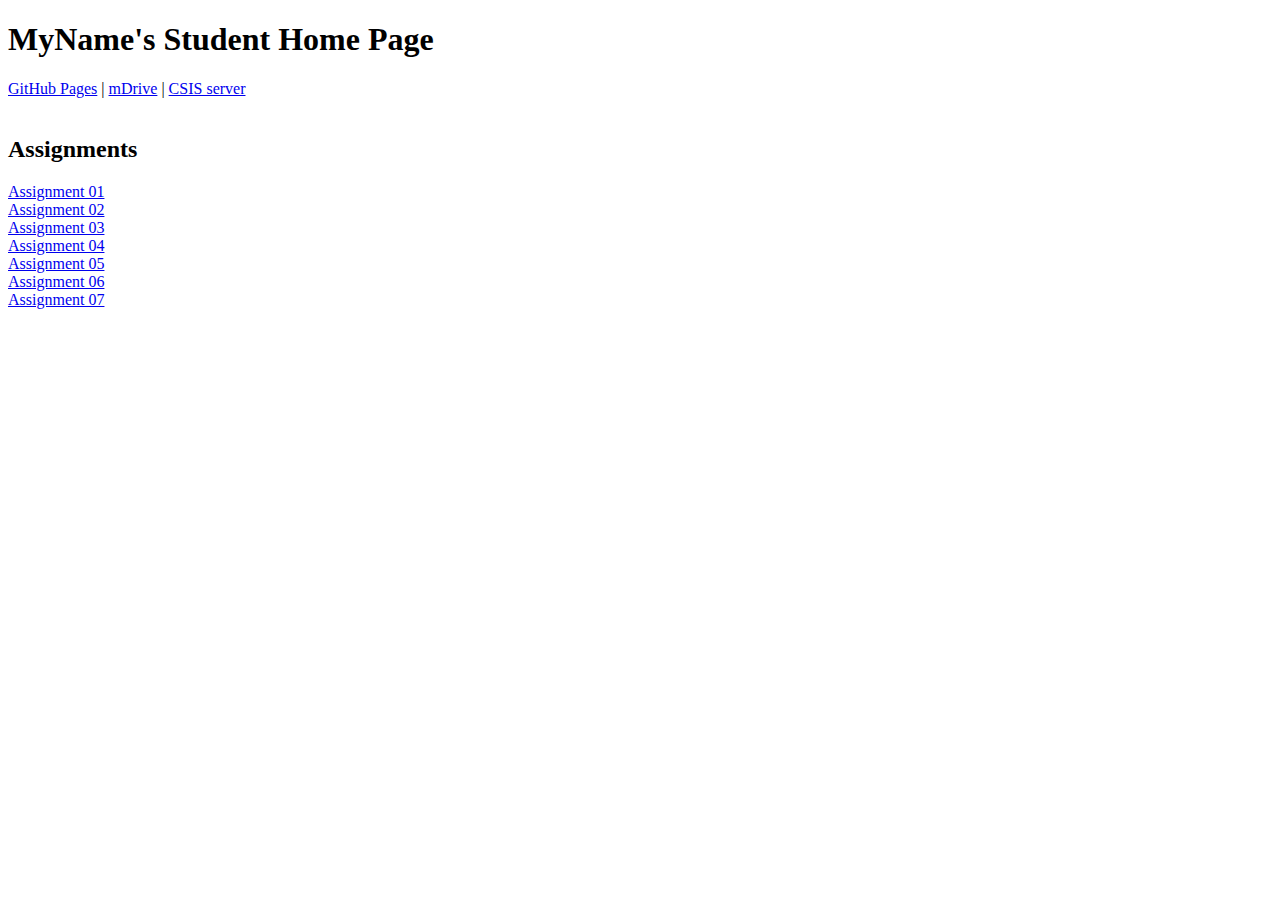
==== index.html @ e32f9079 "Create index.html" ====
<!DOCTYPE html>
<html lang="en">
<head>
<title>Page Title</title>
</head>
<body>

<h1>MyName's Student Home Page</h1>
<a href="https://regie09.github.io/">GitHub Pages</a> | 
<a href="http://webp.svsu.edu/~resujide/">mDrive</a> | 
<a href="https://csis.svsu.edu/~resujide/">CSIS server</a> 
<br />
<br />
<h2>Assignments</h2>
<a href="assignment01.html">Assignment 01</a><br />
<a href="#">Assignment 02</a><br />
<a href="#">Assignment 03</a><br />
<a href="#">Assignment 04</a><br />
<a href="#">Assignment 05</a><br />
<a href="#">Assignment 06</a><br />
<a href="#">Assignment 07</a><br />
  
  
</body>
</html>
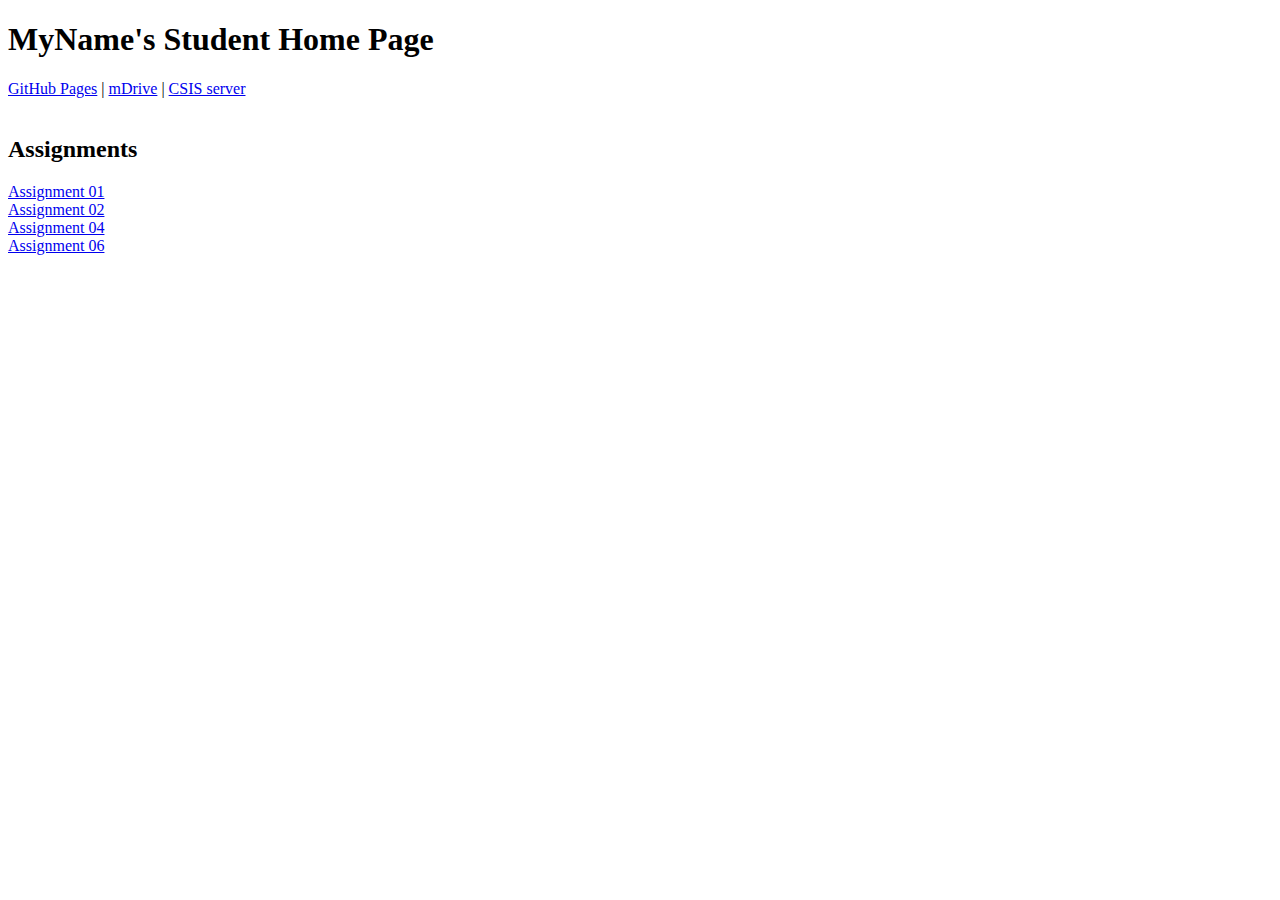
==== commit a637d384: "Update index.html" ====
--- a/index.html
+++ b/index.html
@@ -6,19 +6,19 @@
 <body>
 
 <h1>MyName's Student Home Page</h1>
-<a href="https://regie09.github.io/">GitHub Pages</a> | 
+<a href="https://regie09.github.io/regie092/">GitHub Pages</a> | 
 <a href="http://webp.svsu.edu/~resujide/">mDrive</a> | 
 <a href="https://csis.svsu.edu/~resujide/">CSIS server</a> 
 <br />
 <br />
 <h2>Assignments</h2>
 <a href="assignment01.html">Assignment 01</a><br />
-<a href="#">Assignment 02</a><br />
-<a href="#">Assignment 03</a><br />
-<a href="#">Assignment 04</a><br />
-<a href="#">Assignment 05</a><br />
-<a href="#">Assignment 06</a><br />
-<a href="#">Assignment 07</a><br />
+<a href="assignment02.html">Assignment 02</a><br />
+<a href="assignment03.html>Assignment 03</a><br />
+<a href="assignment04.html>Assignment 04</a><br />
+<a href="assignment05.html>Assignment 05</a><br />
+<a href="assignment06.html>Assignment 06</a><br />
+<a href="assignment07.html>Assignment 07</a><br />
   
   
 </body>
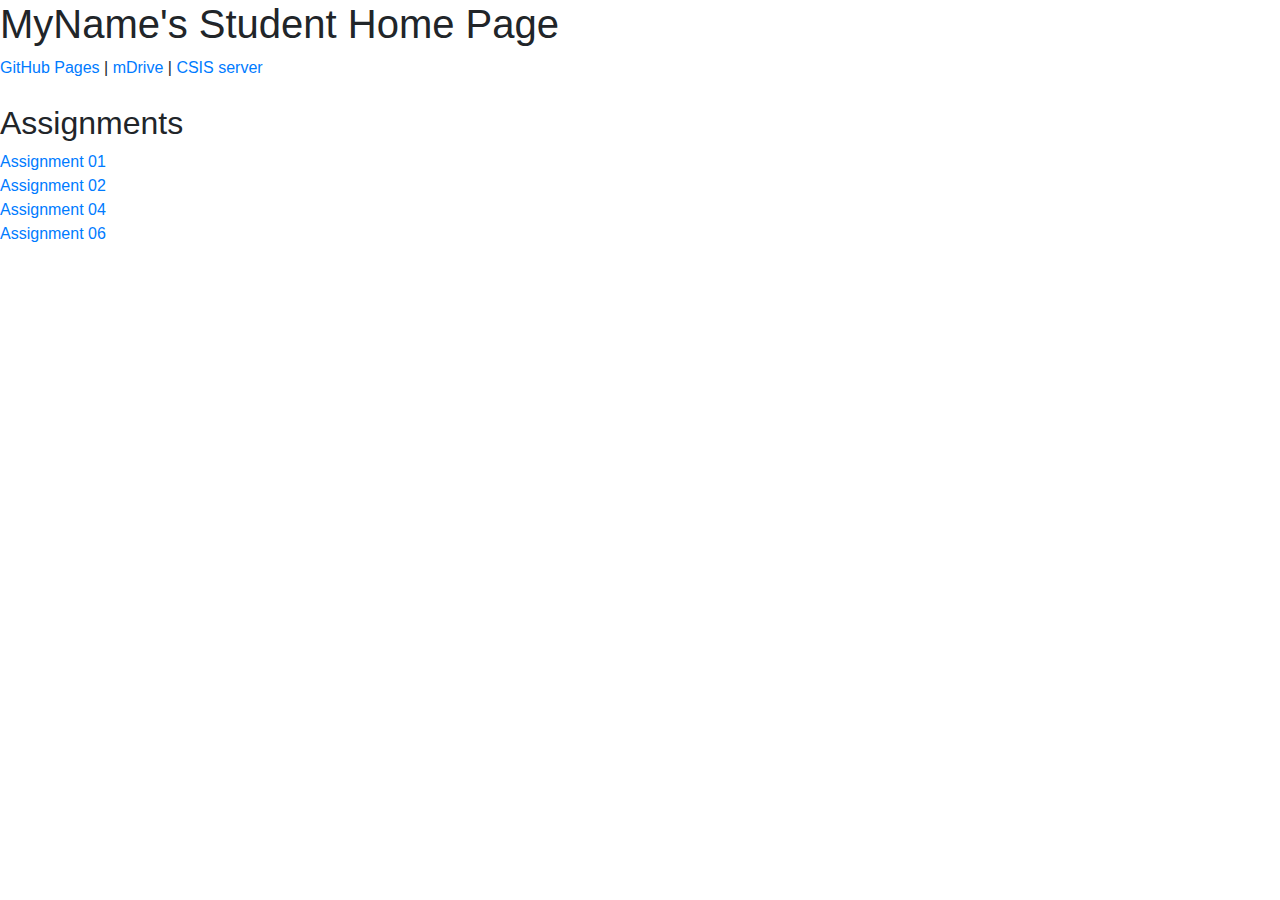
==== commit f8a1cff8: "Update index.html" ====
--- a/index.html
+++ b/index.html
@@ -1,6 +1,8 @@
 <!DOCTYPE html>
 <html lang="en">
 <head>
+  <!-- Latest compiled and minified CSS -->
+<link rel="stylesheet" href="https://maxcdn.bootstrapcdn.com/bootstrap/4.5.2/css/bootstrap.min.css">
 <title>Page Title</title>
 </head>
 <body>
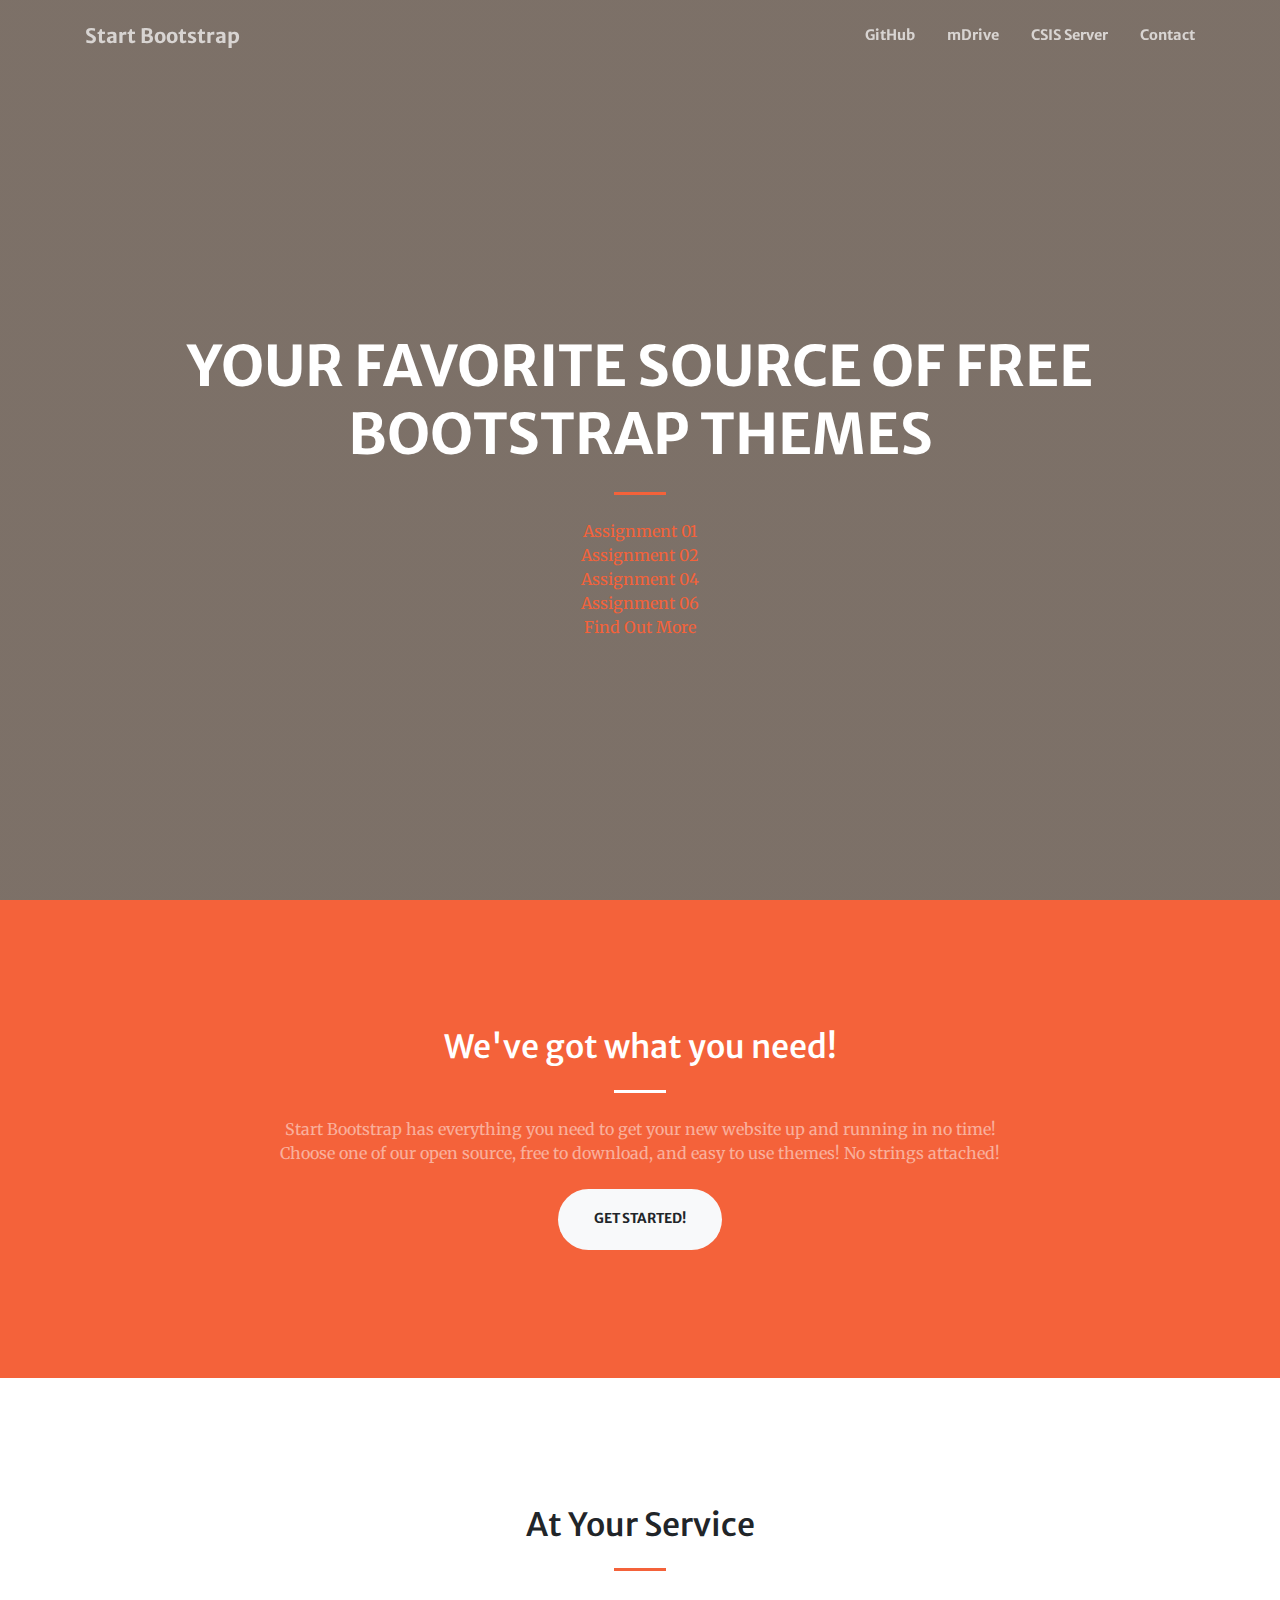
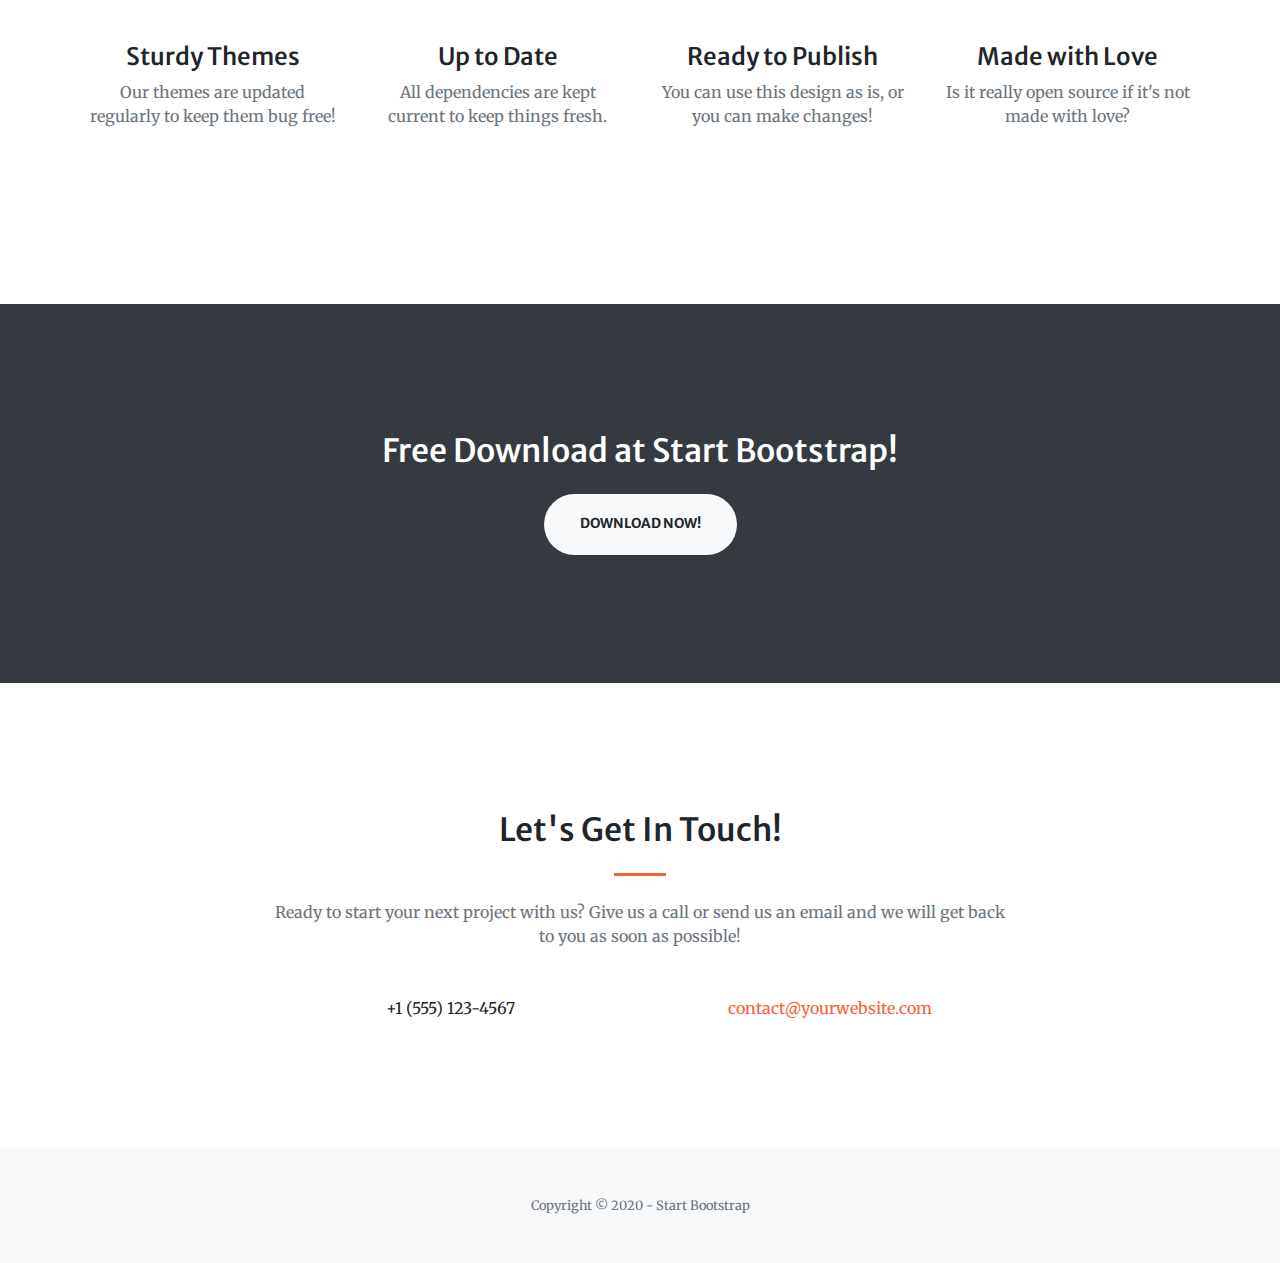
==== commit abdcb324: "Update index.html" ====
--- a/index.html
+++ b/index.html
@@ -1,27 +1,212 @@
 <!DOCTYPE html>
 <html lang="en">
-<head>
-  <!-- Latest compiled and minified CSS -->
-<link rel="stylesheet" href="https://maxcdn.bootstrapcdn.com/bootstrap/4.5.2/css/bootstrap.min.css">
-<title>Page Title</title>
-</head>
-<body>
-
-<h1>MyName's Student Home Page</h1>
-<a href="https://regie09.github.io/regie092/">GitHub Pages</a> | 
-<a href="http://webp.svsu.edu/~resujide/">mDrive</a> | 
-<a href="https://csis.svsu.edu/~resujide/">CSIS server</a> 
-<br />
-<br />
-<h2>Assignments</h2>
-<a href="assignment01.html">Assignment 01</a><br />
-<a href="assignment02.html">Assignment 02</a><br />
-<a href="assignment03.html>Assignment 03</a><br />
-<a href="assignment04.html>Assignment 04</a><br />
-<a href="assignment05.html>Assignment 05</a><br />
-<a href="assignment06.html>Assignment 06</a><br />
-<a href="assignment07.html>Assignment 07</a><br />
-  
-  
-</body>
+    <head>
+        <meta charset="utf-8" />
+        <meta name="viewport" content="width=device-width, initial-scale=1, shrink-to-fit=no" />
+        <meta name="description" content="" />
+        <meta name="author" content="" />
+        <title>Creative - Start Bootstrap Theme</title>
+        <!-- Favicon-->
+        <link rel="icon" type="image/x-icon" href="assets/img/favicon.ico" />
+        <!-- Font Awesome icons (free version)-->
+        <script src="https://use.fontawesome.com/releases/v5.13.0/js/all.js" crossorigin="anonymous"></script>
+        <!-- Google fonts-->
+        <link href="https://fonts.googleapis.com/css?family=Merriweather+Sans:400,700" rel="stylesheet" />
+        <link href="https://fonts.googleapis.com/css?family=Merriweather:400,300,300italic,400italic,700,700italic" rel="stylesheet" type="text/css" />
+        <!-- Third party plugin CSS-->
+        <link href="https://cdnjs.cloudflare.com/ajax/libs/magnific-popup.js/1.1.0/magnific-popup.min.css" rel="stylesheet" />
+        <!-- Core theme CSS (includes Bootstrap)-->
+        <link href="css/styles.css" rel="stylesheet" />
+    </head>
+    <body id="page-top">
+        <!-- Navigation-->
+        <nav class="navbar navbar-expand-lg navbar-light fixed-top py-3" id="mainNav">
+            <div class="container">
+                <a class="navbar-brand js-scroll-trigger" href="#page-top">Start Bootstrap</a>
+                <button class="navbar-toggler navbar-toggler-right" type="button" data-toggle="collapse" data-target="#navbarResponsive" aria-controls="navbarResponsive" aria-expanded="false" aria-label="Toggle navigation"><span class="navbar-toggler-icon"></span></button>
+                <div class="collapse navbar-collapse" id="navbarResponsive">
+                    <ul class="navbar-nav ml-auto my-2 my-lg-0">
+                        <li class="nav-item"><a class="nav-link js-scroll-trigger" href="https://regie09.github.io/regie092/">GitHub</a></li>
+                        <li class="nav-item"><a class="nav-link js-scroll-trigger" href="http://webp.svsu.edu/~resujide/">mDrive</a></li>
+                        <li class="nav-item"><a class="nav-link js-scroll-trigger" href="https://csis.svsu.edu/~resujide/">CSIS Server</a></li>
+                        <li class="nav-item"><a class="nav-link js-scroll-trigger" href="#contact">Contact</a></li>
+                    </ul>
+                </div>
+            </div>
+        </nav>
+        <!-- Masthead-->
+        <header class="masthead">
+            <div class="container h-100">
+                <div class="row h-100 align-items-center justify-content-center text-center">
+                    <div class="col-lg-10 align-self-end">
+                        <h1 class="text-uppercase text-white font-weight-bold">Your Favorite Source of Free Bootstrap Themes</h1>
+                        <hr class="divider my-4" />
+                    </div>
+                    <div class="col-lg-8 align-self-baseline">
+                        <a href="assignment01.html">Assignment 01</a><br />
+                        <a href="assignment02.html">Assignment 02</a><br />
+                        <a href="assignment03.html>Assignment 03</a><br />
+                        <a href="assignment04.html>Assignment 04</a><br />
+                        <a href="assignment05.html>Assignment 05</a><br />
+                        <a href="assignment06.html>Assignment 06</a><br />
+                        <a href="assignment07.html>Assignment 07</a><br />
+                        <a class="btn btn-primary btn-xl js-scroll-trigger" href="#about">Find Out More</a>
+                    </div>
+                </div>
+            </div>
+        </header>
+        <!-- About-->
+        <section class="page-section bg-primary" id="about">
+            <div class="container">
+                <div class="row justify-content-center">
+                    <div class="col-lg-8 text-center">
+                        <h2 class="text-white mt-0">We've got what you need!</h2>
+                        <hr class="divider light my-4" />
+                        <p class="text-white-50 mb-4">Start Bootstrap has everything you need to get your new website up and running in no time! Choose one of our open source, free to download, and easy to use themes! No strings attached!</p>
+                        <a class="btn btn-light btn-xl js-scroll-trigger" href="#services">Get Started!</a>
+                    </div>
+                </div>
+            </div>
+        </section>
+        <!-- Services-->
+        <section class="page-section" id="services">
+            <div class="container">
+                <h2 class="text-center mt-0">At Your Service</h2>
+                <hr class="divider my-4" />
+                <div class="row">
+                    <div class="col-lg-3 col-md-6 text-center">
+                        <div class="mt-5">
+                            <i class="fas fa-4x fa-gem text-primary mb-4"></i>
+                            <h3 class="h4 mb-2">Sturdy Themes</h3>
+                            <p class="text-muted mb-0">Our themes are updated regularly to keep them bug free!</p>
+                        </div>
+                    </div>
+                    <div class="col-lg-3 col-md-6 text-center">
+                        <div class="mt-5">
+                            <i class="fas fa-4x fa-laptop-code text-primary mb-4"></i>
+                            <h3 class="h4 mb-2">Up to Date</h3>
+                            <p class="text-muted mb-0">All dependencies are kept current to keep things fresh.</p>
+                        </div>
+                    </div>
+                    <div class="col-lg-3 col-md-6 text-center">
+                        <div class="mt-5">
+                            <i class="fas fa-4x fa-globe text-primary mb-4"></i>
+                            <h3 class="h4 mb-2">Ready to Publish</h3>
+                            <p class="text-muted mb-0">You can use this design as is, or you can make changes!</p>
+                        </div>
+                    </div>
+                    <div class="col-lg-3 col-md-6 text-center">
+                        <div class="mt-5">
+                            <i class="fas fa-4x fa-heart text-primary mb-4"></i>
+                            <h3 class="h4 mb-2">Made with Love</h3>
+                            <p class="text-muted mb-0">Is it really open source if it's not made with love?</p>
+                        </div>
+                    </div>
+                </div>
+            </div>
+        </section>
+        <!-- Portfolio-->
+        <div id="portfolio">
+            <div class="container-fluid p-0">
+                <div class="row no-gutters">
+                    <div class="col-lg-4 col-sm-6">
+                        <a class="portfolio-box" href="assets/img/portfolio/fullsize/1.jpg">
+                            <img class="img-fluid" src="assets/img/portfolio/thumbnails/1.jpg" alt="" />
+                            <div class="portfolio-box-caption">
+                                <div class="project-category text-white-50">Category</div>
+                                <div class="project-name">Project Name</div>
+                            </div>
+                        </a>
+                    </div>
+                    <div class="col-lg-4 col-sm-6">
+                        <a class="portfolio-box" href="assets/img/portfolio/fullsize/2.jpg">
+                            <img class="img-fluid" src="assets/img/portfolio/thumbnails/2.jpg" alt="" />
+                            <div class="portfolio-box-caption">
+                                <div class="project-category text-white-50">Category</div>
+                                <div class="project-name">Project Name</div>
+                            </div>
+                        </a>
+                    </div>
+                    <div class="col-lg-4 col-sm-6">
+                        <a class="portfolio-box" href="assets/img/portfolio/fullsize/3.jpg">
+                            <img class="img-fluid" src="assets/img/portfolio/thumbnails/3.jpg" alt="" />
+                            <div class="portfolio-box-caption">
+                                <div class="project-category text-white-50">Category</div>
+                                <div class="project-name">Project Name</div>
+                            </div>
+                        </a>
+                    </div>
+                    <div class="col-lg-4 col-sm-6">
+                        <a class="portfolio-box" href="assets/img/portfolio/fullsize/4.jpg">
+                            <img class="img-fluid" src="assets/img/portfolio/thumbnails/4.jpg" alt="" />
+                            <div class="portfolio-box-caption">
+                                <div class="project-category text-white-50">Category</div>
+                                <div class="project-name">Project Name</div>
+                            </div>
+                        </a>
+                    </div>
+                    <div class="col-lg-4 col-sm-6">
+                        <a class="portfolio-box" href="assets/img/portfolio/fullsize/5.jpg">
+                            <img class="img-fluid" src="assets/img/portfolio/thumbnails/5.jpg" alt="" />
+                            <div class="portfolio-box-caption">
+                                <div class="project-category text-white-50">Category</div>
+                                <div class="project-name">Project Name</div>
+                            </div>
+                        </a>
+                    </div>
+                    <div class="col-lg-4 col-sm-6">
+                        <a class="portfolio-box" href="assets/img/portfolio/fullsize/6.jpg">
+                            <img class="img-fluid" src="assets/img/portfolio/thumbnails/6.jpg" alt="" />
+                            <div class="portfolio-box-caption p-3">
+                                <div class="project-category text-white-50">Category</div>
+                                <div class="project-name">Project Name</div>
+                            </div>
+                        </a>
+                    </div>
+                </div>
+            </div>
+        </div>
+        <!-- Call to action-->
+        <section class="page-section bg-dark text-white">
+            <div class="container text-center">
+                <h2 class="mb-4">Free Download at Start Bootstrap!</h2>
+                <a class="btn btn-light btn-xl" href="https://startbootstrap.com/themes/creative/">Download Now!</a>
+            </div>
+        </section>
+        <!-- Contact-->
+        <section class="page-section" id="contact">
+            <div class="container">
+                <div class="row justify-content-center">
+                    <div class="col-lg-8 text-center">
+                        <h2 class="mt-0">Let's Get In Touch!</h2>
+                        <hr class="divider my-4" />
+                        <p class="text-muted mb-5">Ready to start your next project with us? Give us a call or send us an email and we will get back to you as soon as possible!</p>
+                    </div>
+                </div>
+                <div class="row">
+                    <div class="col-lg-4 ml-auto text-center mb-5 mb-lg-0">
+                        <i class="fas fa-phone fa-3x mb-3 text-muted"></i>
+                        <div>+1 (555) 123-4567</div>
+                    </div>
+                    <div class="col-lg-4 mr-auto text-center">
+                        <i class="fas fa-envelope fa-3x mb-3 text-muted"></i>
+                        <!-- Make sure to change the email address in BOTH the anchor text and the link target below!-->
+                        <a class="d-block" href="mailto:contact@yourwebsite.com">contact@yourwebsite.com</a>
+                    </div>
+                </div>
+            </div>
+        </section>
+        <!-- Footer-->
+        <footer class="bg-light py-5">
+            <div class="container"><div class="small text-center text-muted">Copyright © 2020 - Start Bootstrap</div></div>
+        </footer>
+        <!-- Bootstrap core JS-->
+        <script src="https://cdnjs.cloudflare.com/ajax/libs/jquery/3.5.1/jquery.min.js"></script>
+        <script src="https://stackpath.bootstrapcdn.com/bootstrap/4.5.0/js/bootstrap.bundle.min.js"></script>
+        <!-- Third party plugin JS-->
+        <script src="https://cdnjs.cloudflare.com/ajax/libs/jquery-easing/1.4.1/jquery.easing.min.js"></script>
+        <script src="https://cdnjs.cloudflare.com/ajax/libs/magnific-popup.js/1.1.0/jquery.magnific-popup.min.js"></script>
+        <!-- Core theme JS-->
+        <script src="js/scripts.js"></script>
+    </body>
 </html>
